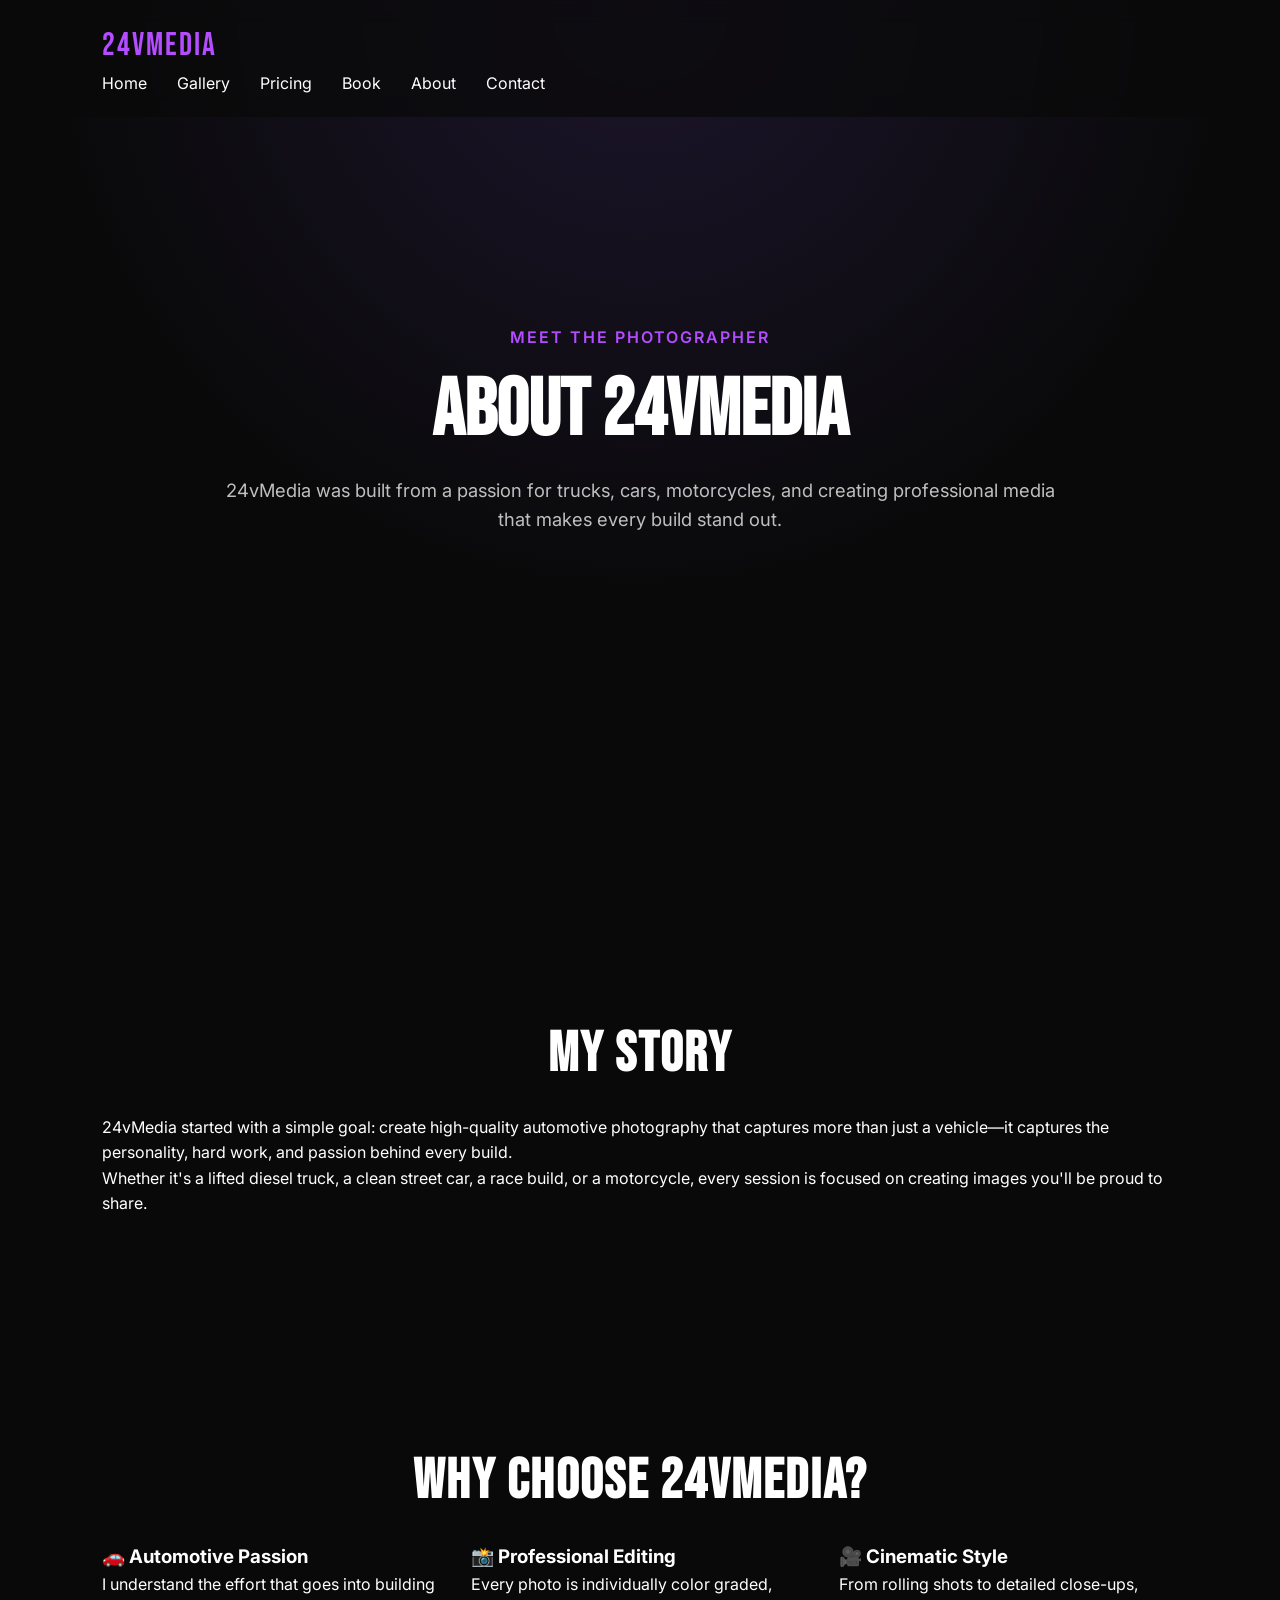
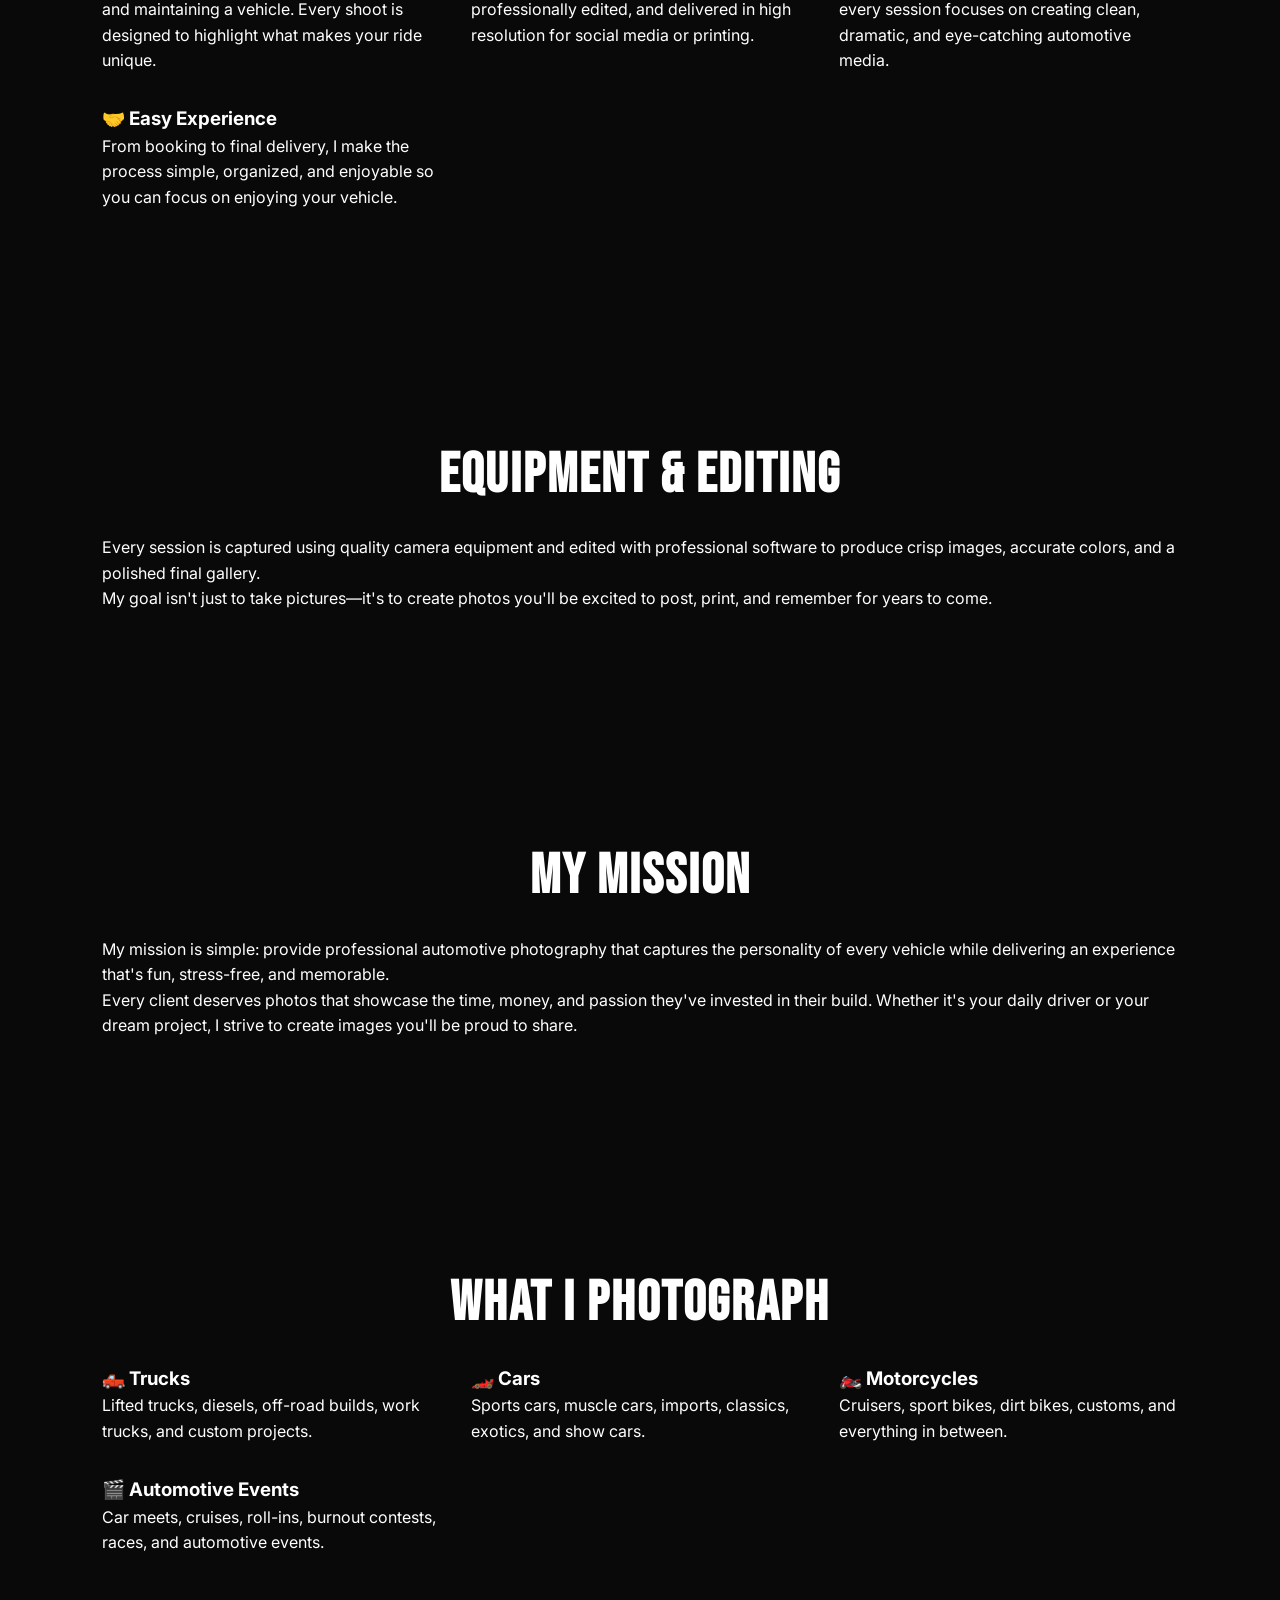
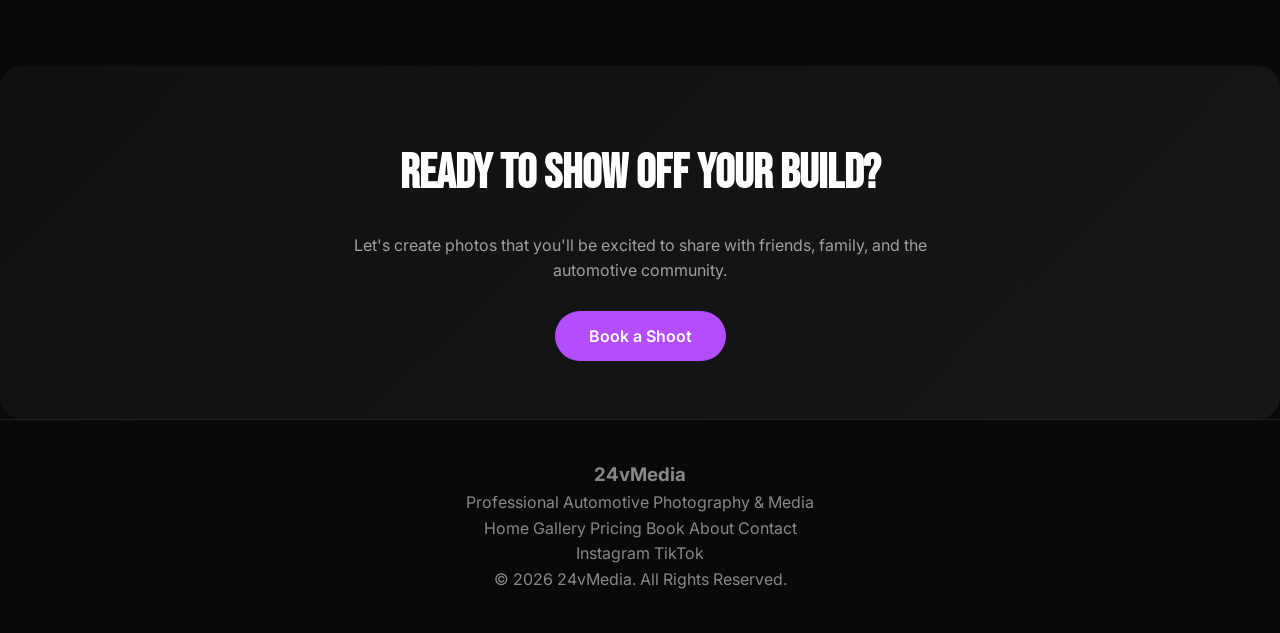
==== about.html @ 4e539e1d "Add files via upload" ====
<!DOCTYPE html>
<html lang="en">

<head>

<meta charset="UTF-8">
<meta name="viewport" content="width=device-width, initial-scale=1.0">

<title>About | 24vMedia</title>

<meta name="description" content="Learn more about 24vMedia and the passion behind automotive photography.">

<link rel="stylesheet" href="style.css">

</head>

<body>

<header>

<nav class="navbar">

<div class="container">

<a href="index.html" class="logo">
24vMedia
</a>

<ul class="nav-links">

<li><a href="index.html">Home</a></li>
<li><a href="gallery.html">Gallery</a></li>
<li><a href="pricing.html">Pricing</a></li>
<li><a href="booking.html">Book</a></li>
<li><a href="about.html" class="active">About</a></li>
<li><a href="contact.html">Contact</a></li>

</ul>

</div>

</nav>

</header>

<main>

<section class="hero">

<div class="container hero-content">

<p class="hero-tag">

Meet the Photographer

</p>

<h1>

About 24vMedia

</h1>

<p class="hero-description">

24vMedia was built from a passion for trucks, cars, motorcycles, and creating professional media that makes every build stand out.

</p>

</div>

</section>

<section class="about-section">

<div class="container">

<h2 class="section-title reveal">

My Story

</h2>

<p class="reveal">

24vMedia started with a simple goal: create high-quality automotive photography that captures more than just a vehicle—it captures the personality, hard work, and passion behind every build.

</p>

<p class="reveal">

Whether it's a lifted diesel truck, a clean street car, a race build, or a motorcycle, every session is focused on creating images you'll be proud to share.

</p>

</div>

</section>

<section class="services">

<div class="container">

<h2 class="section-title reveal">
Why Choose 24vMedia?
</h2>

<div class="services-grid">

<div class="service-card reveal">

<h3>🚗 Automotive Passion</h3>

<p>
I understand the effort that goes into building and maintaining a vehicle. Every shoot is designed to highlight what makes your ride unique.
</p>

</div>

<div class="service-card reveal">

<h3>📸 Professional Editing</h3>

<p>
Every photo is individually color graded, professionally edited, and delivered in high resolution for social media or printing.
</p>

</div>

<div class="service-card reveal">

<h3>🎥 Cinematic Style</h3>

<p>
From rolling shots to detailed close-ups, every session focuses on creating clean, dramatic, and eye-catching automotive media.
</p>

</div>

<div class="service-card reveal">

<h3>🤝 Easy Experience</h3>

<p>
From booking to final delivery, I make the process simple, organized, and enjoyable so you can focus on enjoying your vehicle.
</p>

</div>

</div>

</div>

</section>

<section class="about-section">

<div class="container">

<h2 class="section-title reveal">
Equipment & Editing
</h2>

<p class="reveal">
Every session is captured using quality camera equipment and edited with professional software to produce crisp images, accurate colors, and a polished final gallery.
</p>

<p class="reveal">
My goal isn't just to take pictures—it's to create photos you'll be excited to post, print, and remember for years to come.
</p>

</div>

</section>

<section class="about-section">

<div class="container">

<h2 class="section-title reveal">
My Mission
</h2>

<p class="reveal">
My mission is simple: provide professional automotive photography that captures the personality of every vehicle while delivering an experience that's fun, stress-free, and memorable.
</p>

<p class="reveal">
Every client deserves photos that showcase the time, money, and passion they've invested in their build. Whether it's your daily driver or your dream project, I strive to create images you'll be proud to share.
</p>

</div>

</section>

<section class="services">

<div class="container">

<h2 class="section-title reveal">
What I Photograph
</h2>

<div class="services-grid">

<div class="service-card reveal">
<h3>🛻 Trucks</h3>
<p>Lifted trucks, diesels, off-road builds, work trucks, and custom projects.</p>
</div>

<div class="service-card reveal">
<h3>🏎️ Cars</h3>
<p>Sports cars, muscle cars, imports, classics, exotics, and show cars.</p>
</div>

<div class="service-card reveal">
<h3>🏍️ Motorcycles</h3>
<p>Cruisers, sport bikes, dirt bikes, customs, and everything in between.</p>
</div>

<div class="service-card reveal">
<h3>🎬 Automotive Events</h3>
<p>Car meets, cruises, roll-ins, burnout contests, races, and automotive events.</p>
</div>

</div>

</div>

</section>

<section class="cta">

<div class="container">

<h2 class="reveal">
Ready to Show Off Your Build?
</h2>

<p class="reveal">
Let's create photos that you'll be excited to share with friends, family, and the automotive community.
</p>

<a href="booking.html" class="btn-primary reveal">
Book a Shoot
</a>

</div>

</section>

</main>

<footer>

<div class="container footer-content">

<div class="footer-logo">

<h3>24vMedia</h3>

<p>
Professional Automotive Photography & Media
</p>

</div>

<div class="footer-links">

<a href="index.html">Home</a>
<a href="gallery.html">Gallery</a>
<a href="pricing.html">Pricing</a>
<a href="booking.html">Book</a>
<a href="about.html">About</a>
<a href="contact.html">Contact</a>

</div>

<div class="footer-social">

<a href="https://instagram.com/24vMedia" target="_blank">
Instagram
</a>

<a href="https://tiktok.com/@24vMedia" target="_blank">
TikTok
</a>

</div>

</div>

<div class="footer-bottom">

<p>
© 2026 24vMedia. All Rights Reserved.
</p>

</div>

</footer>

<button id="backToTop">
↑
</button>

<div class="loader">

<div class="loader-spinner"></div>

</div>

<script src="script.js"></script>

</body>
</html>
---- style.css ----
/* ==========================
GOOGLE FONTS
========================== */
@import url('https://fonts.googleapis.com/css2?family=Bebas+Neue&family=Inter:wght@300;400;500;600;700&display=swap');

/* ==========================
RESET
========================== */

*{
margin:0;
padding:0;
box-sizing:border-box;
}

html{
scroll-behavior:smooth;
}

body{
background:#090909;
color:#ffffff;
font-family:'Inter',sans-serif;
line-height:1.6;
}

/* ==========================
LINKS
========================== */

a{
text-decoration:none;
color:inherit;
}

/* ==========================
NAVIGATION
========================== */

header{
position:fixed;
top:0;
left:0;
width:100%;
padding:20px 8%;
background:rgba(10,10,10,.75);
backdrop-filter:blur(12px);
z-index:1000;
}

nav{
display:flex;
justify-content:space-between;
align-items:center;
}

.logo{
font-family:'Bebas Neue',sans-serif;
font-size:2rem;
color:#b44cff;
letter-spacing:2px;
}

nav ul{
display:flex;
list-style:none;
gap:30px;
}

nav a:hover{
color:#b44cff;
transition:.3s;
}

/* ==========================
HERO
========================== */

.hero{
min-height:100vh;
display:flex;
align-items:center;
justify-content:center;
text-align:center;
padding:0 10%;
}

.hero-content{
max-width:850px;
}

.hero-tag{
color:#b44cff;
font-weight:600;
letter-spacing:2px;
text-transform:uppercase;
margin-bottom:20px;
}

.hero h1{
font-family:'Bebas Neue',sans-serif;
font-size:5rem;
line-height:1;
margin-bottom:25px;
}

.hero-description{
color:#bfbfbf;
font-size:1.15rem;
margin-bottom:40px;
}

/* ==========================
BUTTONS
========================== */

.hero-buttons{
display:flex;
justify-content:center;
gap:20px;
flex-wrap:wrap;
}

.btn-primary,
.btn-secondary{

padding:15px 34px;
border-radius:999px;
font-weight:600;
transition:.3s;
}

.btn-primary{
background:#b44cff;
color:#fff;
}

.btn-primary:hover{
transform:translateY(-3px);
box-shadow:0 0 25px rgba(180,76,255,.45);
}

.btn-secondary{
border:2px solid #b44cff;
}

.btn-secondary:hover{
background:#b44cff;
}

/* ==========================
FOOTER
========================== */

footer{
padding:40px;
text-align:center;
color:#888;
border-top:1px solid #222;
}
/* ==========================
DESIGN SYSTEM
========================== */

:root{
--bg:#090909;
--surface:#121212;
--surface-light:#1b1b1b;

--accent:#8B5CF6;
--accent-hover:#A855F7;

--text:#ffffff;
--text-light:#d7d7d7;
--text-muted:#9f9f9f;

--border:#262626;

--radius:18px;

--shadow:0 15px 40px rgba(0,0,0,.35);
--transition:.35s ease;
}

/* ==========================
GLOBAL SECTION STYLING
========================== */

section{
padding:110px 8%;
}

.container{
width:min(1200px,100%);
margin:auto;
}

.section-title{
font-family:'Bebas Neue',sans-serif;
font-size:3.5rem;
letter-spacing:2px;
margin-bottom:15px;
text-align:center;
}

.section-subtitle{
max-width:700px;
margin:0 auto 70px;
text-align:center;
color:var(--text-muted);
font-size:1.05rem;
}

/* ==========================
CARDS
========================== */

.card{
background:var(--surface);
border:1px solid var(--border);
border-radius:var(--radius);
padding:35px;
transition:var(--transition);
box-shadow:var(--shadow);
}

.card:hover{
transform:translateY(-8px);
border-color:var(--accent);
}

.card h3{
margin-bottom:15px;
font-size:1.45rem;
}

.card p{
color:var(--text-muted);
}

/* ==========================
SERVICES GRID
========================== */

.services-grid{

display:grid;

grid-template-columns:
repeat(auto-fit,minmax(280px,1fr));

gap:30px;
}

/* ==========================
FEATURED GALLERY
========================== */

.gallery-grid{

display:grid;

grid-template-columns:
repeat(auto-fit,minmax(320px,1fr));

gap:25px;
}

.gallery-item{

overflow:hidden;

border-radius:18px;

position:relative;

background:#111;

cursor:pointer;
}

.gallery-item img{

width:100%;

height:320px;

object-fit:cover;

transition:.45s;
}

.gallery-item:hover img{

transform:scale(1.08);
}

.gallery-overlay{

position:absolute;

inset:0;

background:linear-gradient(
transparent,
rgba(0,0,0,.8)
);

display:flex;

align-items:flex-end;

padding:25px;

opacity:0;

transition:.35s;
}

.gallery-item:hover .gallery-overlay{

opacity:1;
}

.gallery-overlay h3{

font-size:1.4rem;
}

/* ==========================
FEATURE STATS
========================== */

.stats{

display:grid;

grid-template-columns:
repeat(auto-fit,minmax(180px,1fr));

gap:25px;

text-align:center;
}

.stat{

background:var(--surface);

padding:35px;

border-radius:18px;

border:1px solid var(--border);
}

.stat h2{

color:var(--accent);

font-size:2.8rem;
}

.stat p{

color:var(--text-muted);
}

/* ==========================
CTA SECTION
========================== */

.cta{

text-align:center;

background:linear-gradient(
135deg,
#101010,
#171717
);

border-radius:22px;

padding:70px 40px;
}

.cta h2{

font-size:3rem;

margin-bottom:20px;

font-family:'Bebas Neue',sans-serif;
}

.cta p{

color:var(--text-muted);

max-width:650px;

margin:auto auto 40px;
}

/* ==========================
PRICING
========================== */

.pricing-grid{
display:grid;
grid-template-columns:repeat(auto-fit,minmax(300px,1fr));
gap:30px;
}

.pricing-card{
background:var(--surface);
border:1px solid var(--border);
border-radius:var(--radius);
padding:40px 35px;
text-align:center;
transition:var(--transition);
position:relative;
overflow:hidden;
}

.pricing-card:hover{
transform:translateY(-10px);
border-color:var(--accent);
box-shadow:0 20px 50px rgba(139,92,246,.25);
}

.pricing-card.featured{
border:2px solid var(--accent);
}

.price{
font-size:3rem;
font-weight:700;
color:var(--accent);
margin:20px 0;
}

.pricing-card ul{
list-style:none;
margin:30px 0;
}

.pricing-card li{
padding:10px 0;
color:var(--text-light);
}

/* ==========================
BOOKING FORM
========================== */

.booking-form{
max-width:850px;
margin:auto;
display:grid;
gap:20px;
}

.booking-form input,
.booking-form select,
.booking-form textarea{
width:100%;
padding:16px;
background:var(--surface);
border:1px solid var(--border);
border-radius:12px;
color:var(--text);
font-family:inherit;
transition:var(--transition);
}

.booking-form textarea{
min-height:180px;
resize:vertical;
}

.booking-form input:focus,
.booking-form select:focus,
.booking-form textarea:focus{
outline:none;
border-color:var(--accent);
box-shadow:0 0 0 3px rgba(139,92,246,.15);
}

/* ==========================
TESTIMONIALS
========================== */

.testimonial-grid{
display:grid;
grid-template-columns:repeat(auto-fit,minmax(320px,1fr));
gap:30px;
}

.testimonial{
background:var(--surface);
border:1px solid var(--border);
border-radius:var(--radius);
padding:35px;
}

.testimonial p{
color:var(--text-light);
margin-bottom:20px;
}

.testimonial h4{
color:var(--accent);
}

/* ==========================
FAQ
========================== */

.faq{
max-width:900px;
margin:auto;
}

.faq-item{
background:var(--surface);
border:1px solid var(--border);
border-radius:16px;
margin-bottom:18px;
overflow:hidden;
}

.faq-question{
padding:22px;
cursor:pointer;
font-weight:600;
}

.faq-answer{
display:none;
padding:0 22px 22px;
color:var(--text-muted);
}

.faq-item.active .faq-answer{
display:block;
}

/* ==========================
RESPONSIVE
========================== */

@media (max-width:900px){

.hero h1{
font-size:3.6rem;
}

nav{
flex-direction:column;
gap:18px;
}

nav ul{
flex-wrap:wrap;
justify-content:center;
gap:15px;
}

.section-title{
font-size:2.6rem;
}

.hero-buttons{
flex-direction:column;
align-items:center;
}
}

@media (max-width:600px){

header{
padding:18px 5%;
}

section{
padding:80px 5%;
}

.hero h1{
font-size:2.8rem;
}

.hero-description{
font-size:1rem;
}

.btn-primary,
.btn-secondary{
width:100%;
text-align:center;
}
}

/* ==========================
UTILITIES
========================== */

.text-center{
text-align:center;
}

.mt-1{margin-top:1rem;}
.mt-2{margin-top:2rem;}
.mt-3{margin-top:3rem;}
.mt-4{margin-top:4rem;}

.hidden{
display:none;
}

/* ==========================
SCROLL REVEAL
========================== */

.reveal{
opacity:0;
transform:translateY(40px);
transition:opacity .8s ease, transform .8s ease;
}

.reveal.active{
opacity:1;
transform:translateY(0);
}

/* ==========================
HERO BACKGROUND
========================== */

.hero{
position:relative;
overflow:hidden;
background:
linear-gradient(rgba(9,9,9,.65), rgba(9,9,9,.85)),
url("images/hero/placeholder.jpg") center/cover no-repeat;
}

.hero::before{
content:"";
position:absolute;
inset:0;
background:radial-gradient(circle at top, rgba(139,92,246,.15), transparent 55%);
pointer-events:none;
}

.hero-content{
position:relative;
z-index:2;
}

/* ==========================
SCROLLBAR
========================== */

::-webkit-scrollbar{
width:10px;
}

::-webkit-scrollbar-track{
background:#111;
}

::-webkit-scrollbar-thumb{
background:var(--accent);
border-radius:999px;
}

::-webkit-scrollbar-thumb:hover{
background:var(--accent-hover);
}

/* ==========================
SELECTION
========================== */

::selection{
background:var(--accent);
color:#fff;
}

/* ==========================
BACK TO TOP BUTTON
========================== */

#backToTop{
position:fixed;
right:25px;
bottom:25px;
width:50px;
height:50px;
border:none;
border-radius:50%;
background:var(--accent);
color:#fff;
cursor:pointer;
display:none;
box-shadow:var(--shadow);
transition:var(--transition);
z-index:999;
}

#backToTop:hover{
transform:translateY(-4px);
background:var(--accent-hover);
}

/* ==========================
LOADING ANIMATION
========================== */

.loader{
position:fixed;
inset:0;
background:#090909;
display:flex;
justify-content:center;
align-items:center;
z-index:9999;
}

.loader.hidden{
opacity:0;
visibility:hidden;
transition:.5s ease;
}

.loader-spinner{
width:60px;
height:60px;
border:5px solid #222;
border-top:5px solid var(--accent);
border-radius:50%;
animation:spin 1s linear infinite;
}

@keyframes spin{
to{
transform:rotate(360deg);
}
}

/* ==========================
FADE IN
========================== */

@keyframes fadeUp{

from{
opacity:0;
transform:translateY(40px);
}

to{
opacity:1;
transform:translateY(0);
}
}

.fade-up{
animation:fadeUp .8s ease both;
}
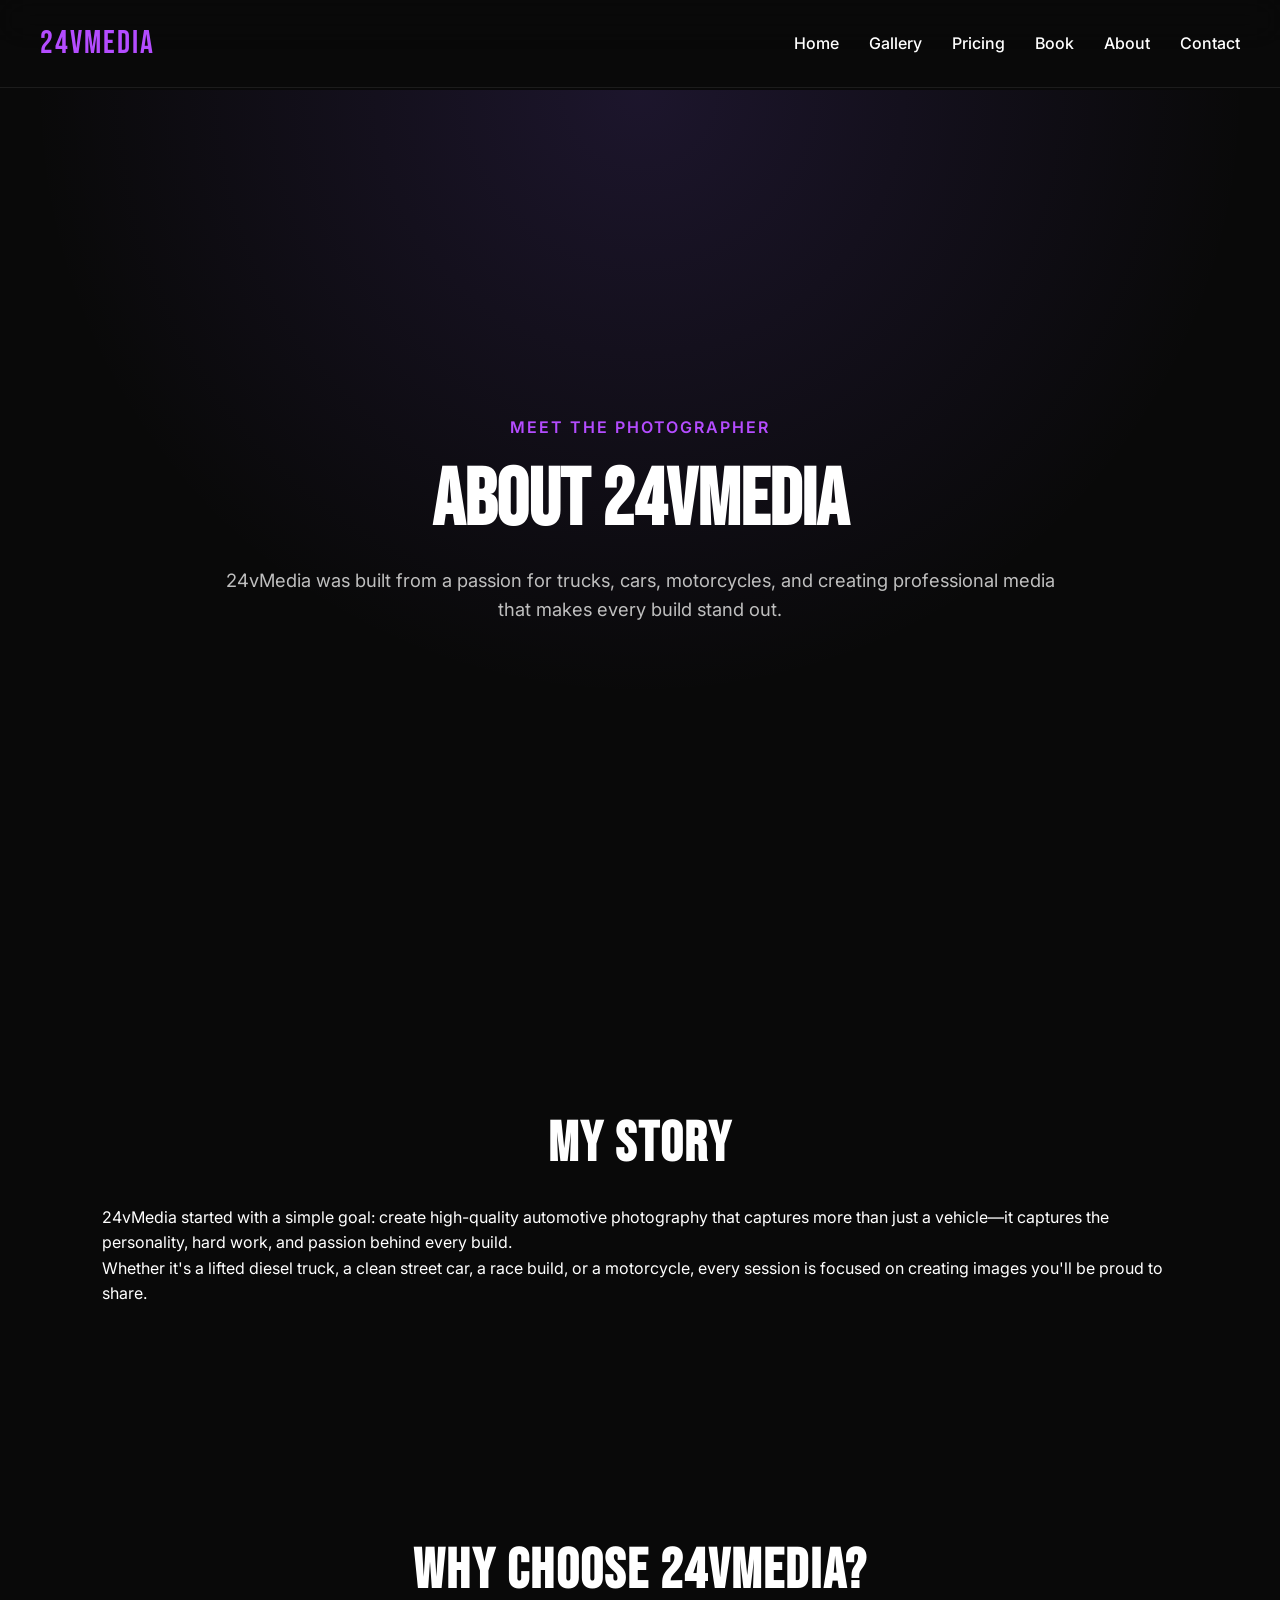
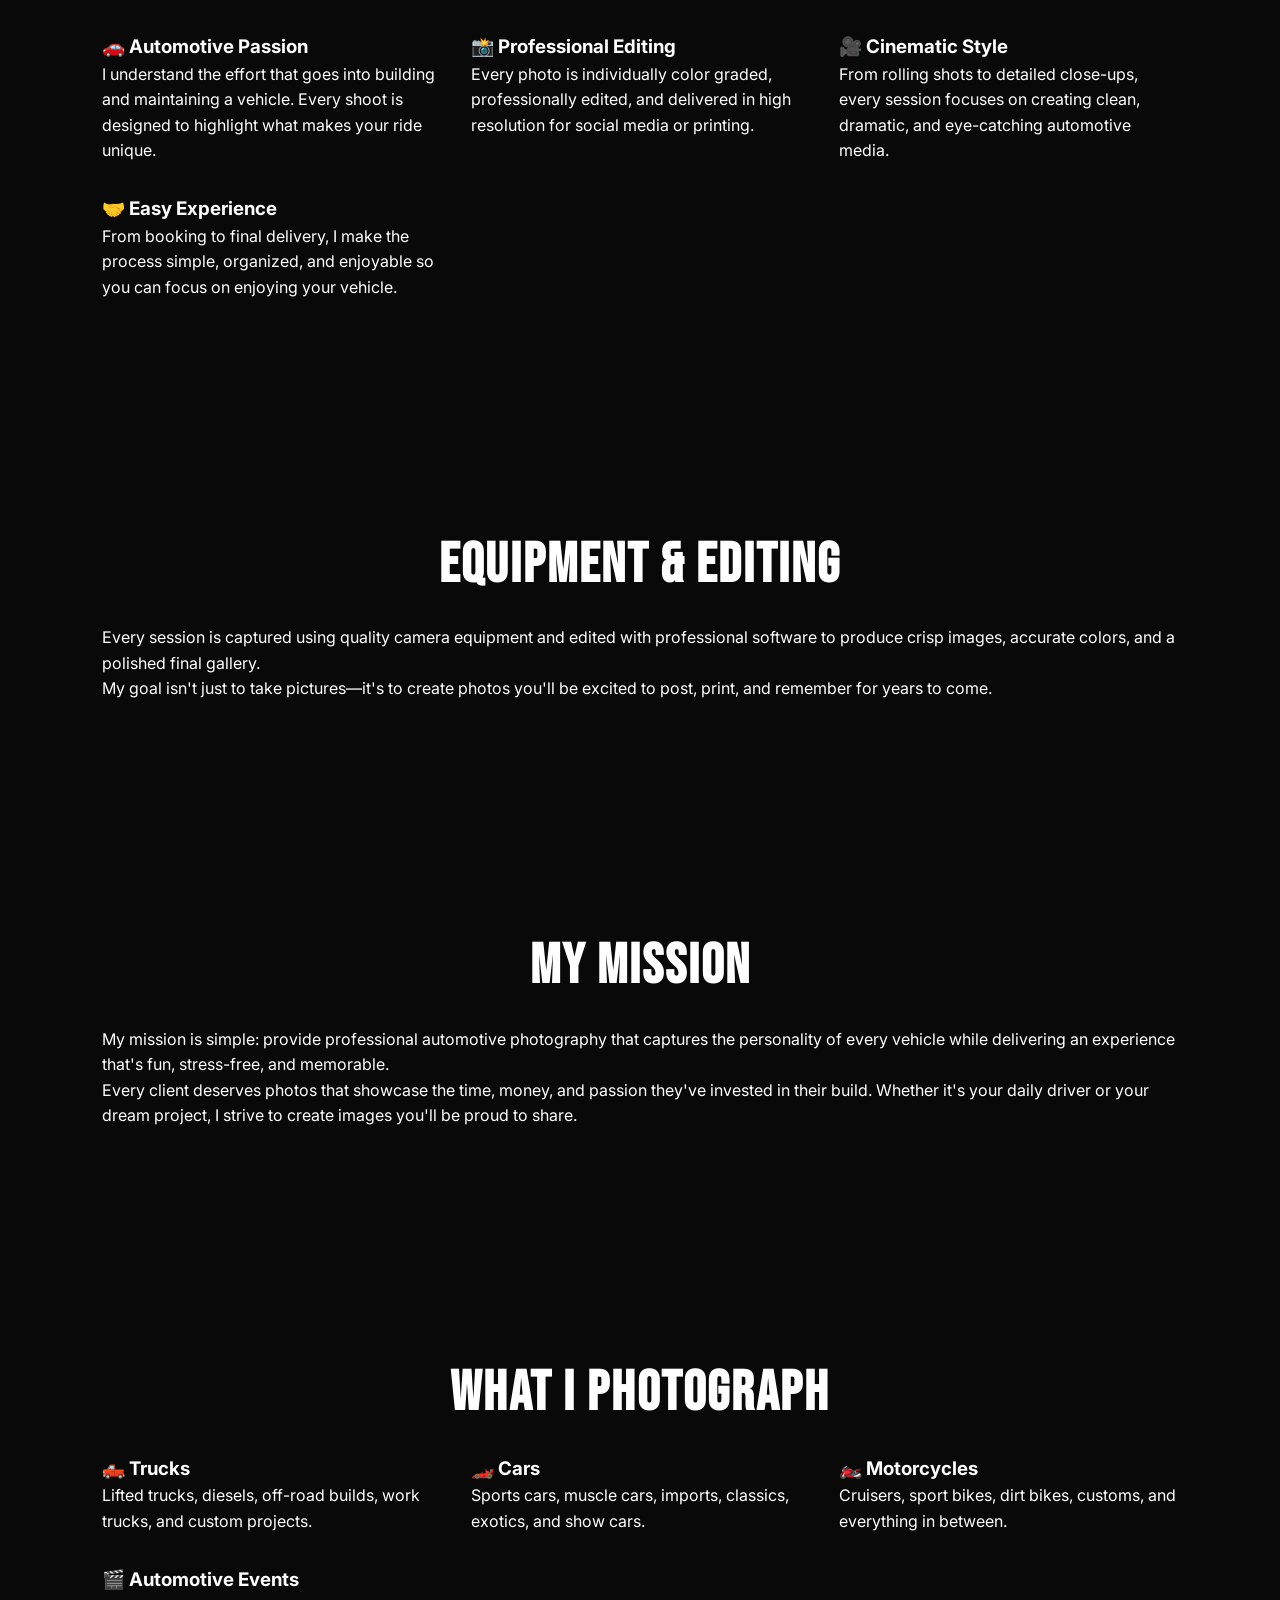
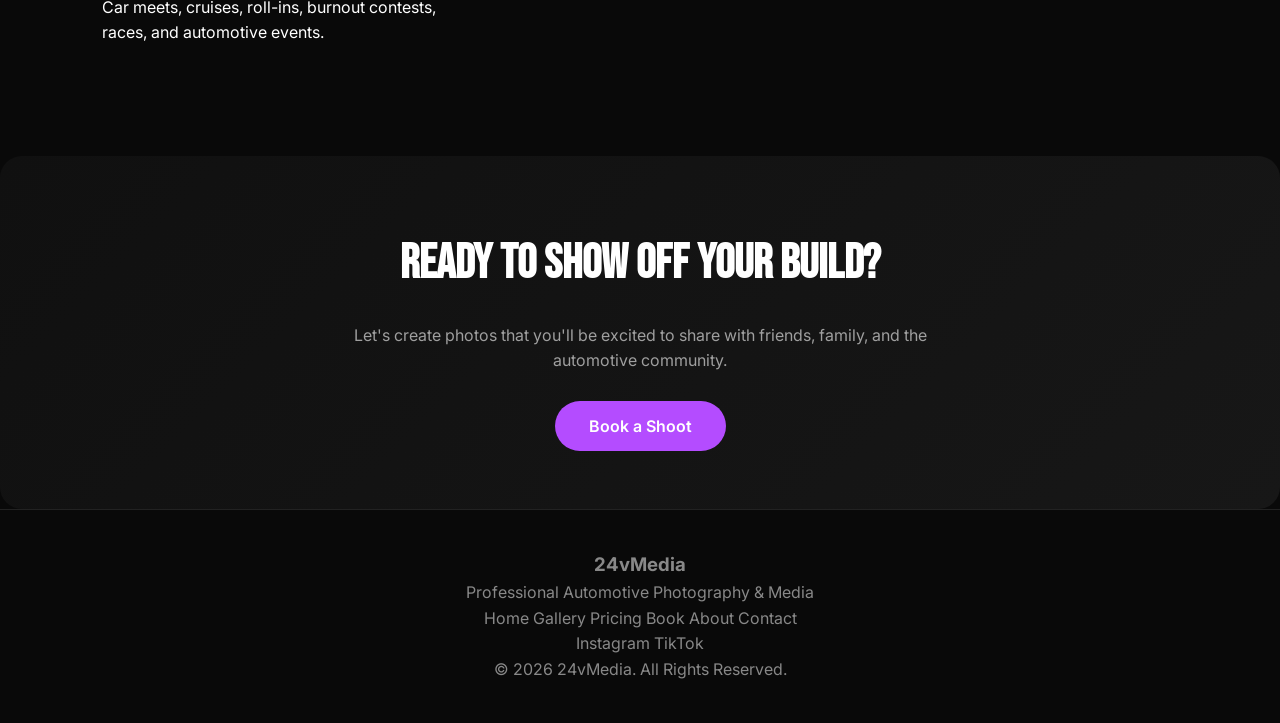
==== commit 8be94ceb: "Add files via upload" ====
--- a/about.html
+++ b/about.html
@@ -25,6 +25,14 @@
 <a href="index.html" class="logo">
 24vMedia
 </a>
+
+<div
+class="menu-toggle"
+id="menuToggle">
+
+☰
+
+</div>
 
 <ul class="nav-links">
 
--- a/style.css
+++ b/style.css
@@ -771,3 +771,144 @@
 .fade-up{
 animation:fadeUp .8s ease both;
 }
+/* ==========================================
+NAVBAR V2
+========================================== */
+
+.navbar{
+position:fixed;
+top:0;
+left:0;
+width:100%;
+padding:18px 0;
+background:rgba(10,10,10,.72);
+backdrop-filter:blur(16px);
+border-bottom:1px solid rgba(255,255,255,.08);
+z-index:9999;
+transition:.35s ease;
+}
+
+.navbar.scrolled{
+padding:8px 0;
+background:rgba(0,0,0,.98);
+box-shadow:0 15px 45px rgba(0,0,0,.55);
+}
+
+.navbar .container{
+display:flex;
+justify-content:space-between;
+align-items:center;
+}
+
+.logo{
+font-family:'Bebas Neue',sans-serif;
+font-size:2rem;
+letter-spacing:2px;
+color:#b44cff;
+transition:.3s;
+}
+
+.logo:hover{
+text-shadow:0 0 18px rgba(180,76,255,.8);
+}
+
+.nav-links{
+display:flex;
+gap:30px;
+list-style:none;
+align-items:center;
+}
+
+.nav-links a{
+position:relative;
+font-weight:500;
+transition:.3s;
+}
+
+.nav-links a:hover{
+color:#b44cff;
+}
+
+.nav-links a::after{
+content:"";
+position:absolute;
+left:0;
+bottom:-6px;
+width:0%;
+height:2px;
+background:#b44cff;
+transition:.3s;
+}
+
+.nav-links a:hover::after{
+width:100%;
+}
+
+main{
+padding-top:90px;
+}
+ /* ==========================================
+MOBILE NAVIGATION
+========================================== */
+
+.menu-toggle{
+display:none;
+font-size:2rem;
+color:#fff;
+cursor:pointer;
+transition:.3s;
+user-select:none;
+}
+
+@media (max-width:900px){
+
+.menu-toggle{
+display:block;
+}
+
+.navbar .container{
+position:relative;
+}
+
+.nav-links{
+
+position:absolute;
+top:100%;
+left:0;
+
+width:100%;
+
+flex-direction:column;
+
+background:#090909;
+
+border-top:1px solid #222;
+
+padding:25px 0;
+
+display:none;
+
+gap:20px;
+
+animation:fadeDown .3s ease;
+}
+
+.nav-links.active{
+display:flex;
+}
+
+}
+
+@keyframes fadeDown{
+
+from{
+opacity:0;
+transform:translateY(-15px);
+}
+
+to{
+opacity:1;
+transform:translateY(0);
+}
+
+}
